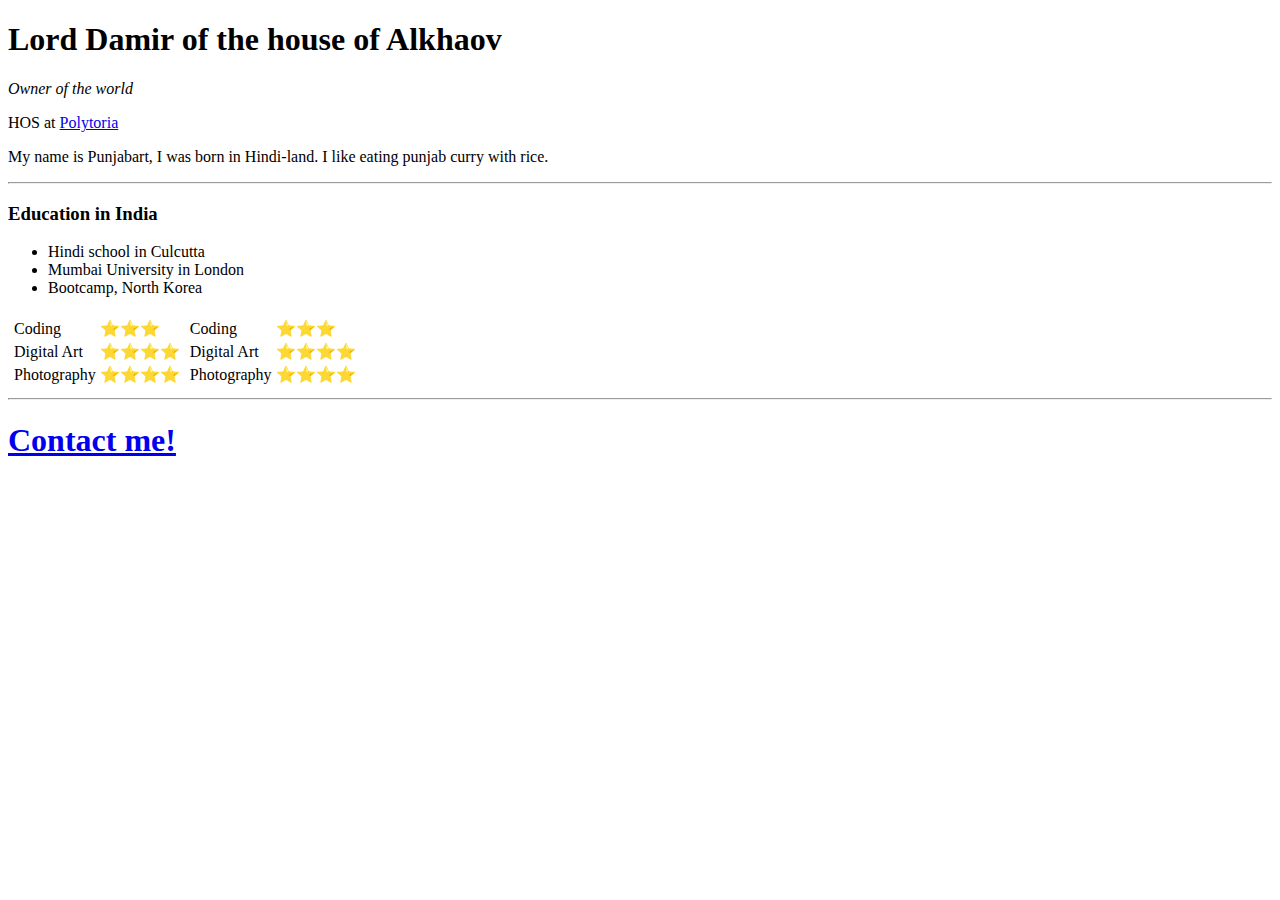
==== index.htm @ b2e3c0d7 "Changed meta content information" ====
<!DOCTYPE html>
<html lang="en">
<head>
    <meta charset="UTF-8">
    <meta http-equiv="X-UA-Compatible" content="IE=edge">
    <meta name="viewport" content="width=device-width, initial-scale=1.0">
    <meta content="PUNJAB RESUME" property="og:title" />
    <meta content="Welcome to Punjab Resume LLC, where we value your samosa chicken recipes." property="og:description" />
    <meta content="https://embed.com/this-is-the-site-url" property="og:url" />
    <meta content="https://embed.com/embedimage.png" property="og:image" />
    <meta content="#43B581" data-react-helmet="true" name="theme-color" />
    <title>Document</title>
</head>
<body>
    <h1>Lord Damir of the house of Alkhaov</h1>
    <p><i>Owner of the world</i></p>
    <p>HOS at <a href="https://polytoria.com">Polytoria</a></p>
    <p>My name is Punjabart, I was born in Hindi-land. I like eating punjab curry with rice.</p>
    <hr>
    <h3>Education in India</h3>
    <ul>
        <li>Hindi school in Culcutta</li>
        <li>Mumbai University in London</li>
        <li>Bootcamp, North Korea</li>
    </ul>
    <table>
        <tr>
            <td>
                <table>
                    <tr>
                        <td>Coding</td>
                        <td>⭐⭐⭐</td>
                    </tr>
                    <tr>
                        <td>Digital Art</td>
                        <td>⭐⭐⭐⭐</td>
                    </tr>
                    <tr>
                        <td>Photography</td>
                        <td>⭐⭐⭐⭐</td>
                    </tr>
                </table>
            </td>
            <td>
                <table>
                    <tr>
                        <td>Coding</td>
                        <td>⭐⭐⭐</td>
                    </tr>
                    <tr>
                        <td>Digital Art</td>
                        <td>⭐⭐⭐⭐</td>
                    </tr>
                    <tr>
                        <td>Photography</td>
                        <td>⭐⭐⭐⭐</td>
                    </tr>
                </table>
            </td>
        </tr>
    </table>
    <hr>
    <h1><a href="hobbies.htm">Contact me!</a></h1>
</body>
</html>
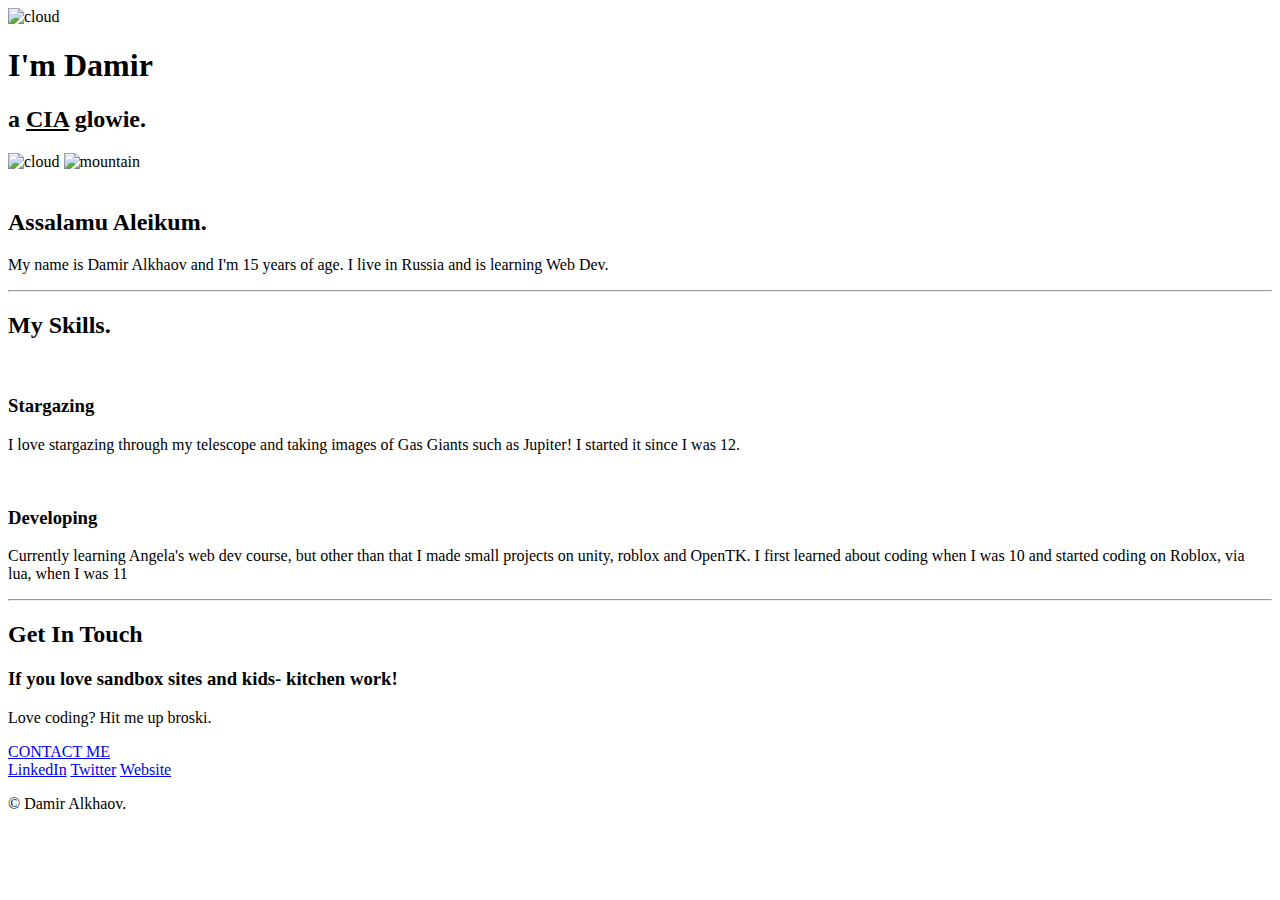
==== commit 7578c65f: "added discord embed" ====
--- a/index.htm
+++ b/index.htm
@@ -1,65 +1,65 @@
 <!DOCTYPE html>
 <html lang="en">
-<head>
-    <meta charset="UTF-8">
-    <meta http-equiv="X-UA-Compatible" content="IE=edge">
-    <meta name="viewport" content="width=device-width, initial-scale=1.0">
-    <meta content="PUNJAB RESUME" property="og:title" />
-    <meta content="Welcome to Punjab Resume LLC, where we value your samosa chicken recipes." property="og:description" />
-    <meta content="https://embed.com/this-is-the-site-url" property="og:url" />
-    <meta content="https://embed.com/embedimage.png" property="og:image" />
-    <meta content="#43B581" data-react-helmet="true" name="theme-color" />
-    <title>Document</title>
-</head>
-<body>
-    <h1>Lord Damir of the house of Alkhaov</h1>
-    <p><i>Owner of the world</i></p>
-    <p>HOS at <a href="https://polytoria.com">Polytoria</a></p>
-    <p>My name is Punjabart, I was born in Hindi-land. I like eating punjab curry with rice.</p>
-    <hr>
-    <h3>Education in India</h3>
-    <ul>
-        <li>Hindi school in Culcutta</li>
-        <li>Mumbai University in London</li>
-        <li>Bootcamp, North Korea</li>
-    </ul>
-    <table>
-        <tr>
-            <td>
-                <table>
-                    <tr>
-                        <td>Coding</td>
-                        <td>⭐⭐⭐</td>
-                    </tr>
-                    <tr>
-                        <td>Digital Art</td>
-                        <td>⭐⭐⭐⭐</td>
-                    </tr>
-                    <tr>
-                        <td>Photography</td>
-                        <td>⭐⭐⭐⭐</td>
-                    </tr>
-                </table>
-            </td>
-            <td>
-                <table>
-                    <tr>
-                        <td>Coding</td>
-                        <td>⭐⭐⭐</td>
-                    </tr>
-                    <tr>
-                        <td>Digital Art</td>
-                        <td>⭐⭐⭐⭐</td>
-                    </tr>
-                    <tr>
-                        <td>Photography</td>
-                        <td>⭐⭐⭐⭐</td>
-                    </tr>
-                </table>
-            </td>
-        </tr>
-    </table>
-    <hr>
-    <h1><a href="hobbies.htm">Contact me!</a></h1>
-</body>
+    <head>
+        <meta charset="UTF-8">
+        <meta http-equiv="X-UA-Compatible" content="IE=edge">
+        <meta name="viewport" content="width=device-width, initial-scale=1.0">
+        <link rel="stylesheet" href="css/style.css">
+        <link rel="icon" href="favicon.ico">
+        <title>Damir Alkhaov</title>
+        <link rel="preconnect" href="https://fonts.googleapis.com">
+        <link rel="preconnect" href="https://fonts.gstatic.com" crossorigin>
+        <link href="https://fonts.googleapis.com/css2?family=Licorice&display=swap" rel="stylesheet">
+        <meta content="Damir Alkhaov" property="og:title" />
+        <meta content="Welcome to Damir's personal website!" property="og:description" />
+        <meta content="http://alkhaov.xyz" property="og:url" />
+        <meta content="http://alkhaov.xyz/images/me.png" property="og:image" />
+        <meta content="#43B581" data-react-helmet="true" name="theme-color" />
+    </head>
+    <body>
+        
+        <div class="main-div">
+            <img id="first-cloud" src="images/cloud.png" alt="cloud">
+            <h1>I'm Damir</h1>
+            <h2>a <span style="text-decoration: underline;">CIA</span> glowie.</h2>
+            <img id="second-cloud" src="images/cloud.png" alt="cloud">
+            <img id="mountain" src="images/mountain.png" alt="mountain">
+        </div>
+        <div class="middle-container">
+            <div class="profile">
+              <img src="images/me.png" style="border-radius: 100%; width: 10%;" alt="">
+              <h2>Assalamu Aleikum.</h2>
+              <p>My name is Damir Alkhaov and I'm 15 years of age. I live in Russia and is learning Web Dev.</p>
+            </div>
+            <hr>
+            <div class="skills">
+              <h2>My Skills.</h2>
+              <div class="skill-row">
+                <img class="planet-img" src="images/uranus.png" alt="">
+                <h3>Stargazing</h3>
+                <p>I love stargazing through my telescope and taking images of Gas Giants such as Jupiter! I started it since I was 12.</p>
+              </div>
+              <div class="skill-row">
+                <img class="computer-img" src="images/computer.png" alt="">
+                <h3>Developing</h3>
+                <p>Currently learning Angela's web dev course, but other than that I made small projects on unity, roblox and OpenTK. I first learned about coding when I was 10 and started coding on Roblox, via lua, when I was 11</p>
+              </div>
+            </div>
+            <hr>
+            <div class="contact-me">
+              <h2>Get In Touch</h2>
+              <h3>If you love sandbox sites and kids- kitchen work!</h3>
+              <p>Love coding? Hit me up broski.</p>
+              <a class="btn-contact" href="mailto:kiraiodium@gmail.com">CONTACT ME</a>
+            </div>
+          </div>
+          
+          
+          <div class="bottom-container">
+            <a class="footer-link" href="#">LinkedIn</a>
+            <a class="footer-link" href="https://twitter.com/alkhaov">Twitter</a>
+            <a class="footer-link" href="#">Website</a>
+            <p id="surname">© Damir Alkhaov.</p>
+          </div>
+    </body>
 </html>
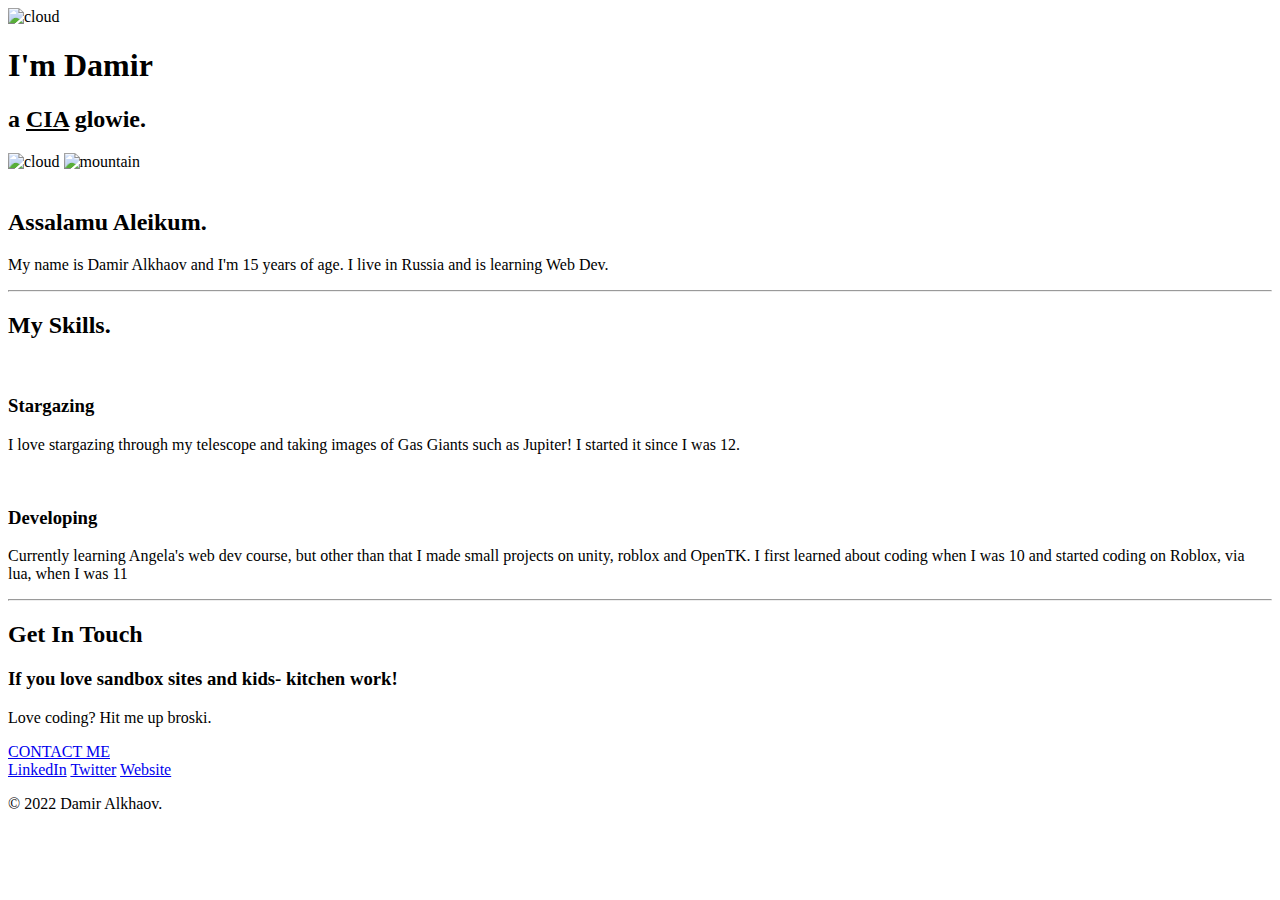
==== commit a93bb1d3: "added year in the bottom" ====
--- a/index.htm
+++ b/index.htm
@@ -59,7 +59,7 @@
             <a class="footer-link" href="#">LinkedIn</a>
             <a class="footer-link" href="https://twitter.com/alkhaov">Twitter</a>
             <a class="footer-link" href="#">Website</a>
-            <p id="surname">© Damir Alkhaov.</p>
+            <p id="surname">© 2022 Damir Alkhaov.</p>
           </div>
     </body>
 </html>
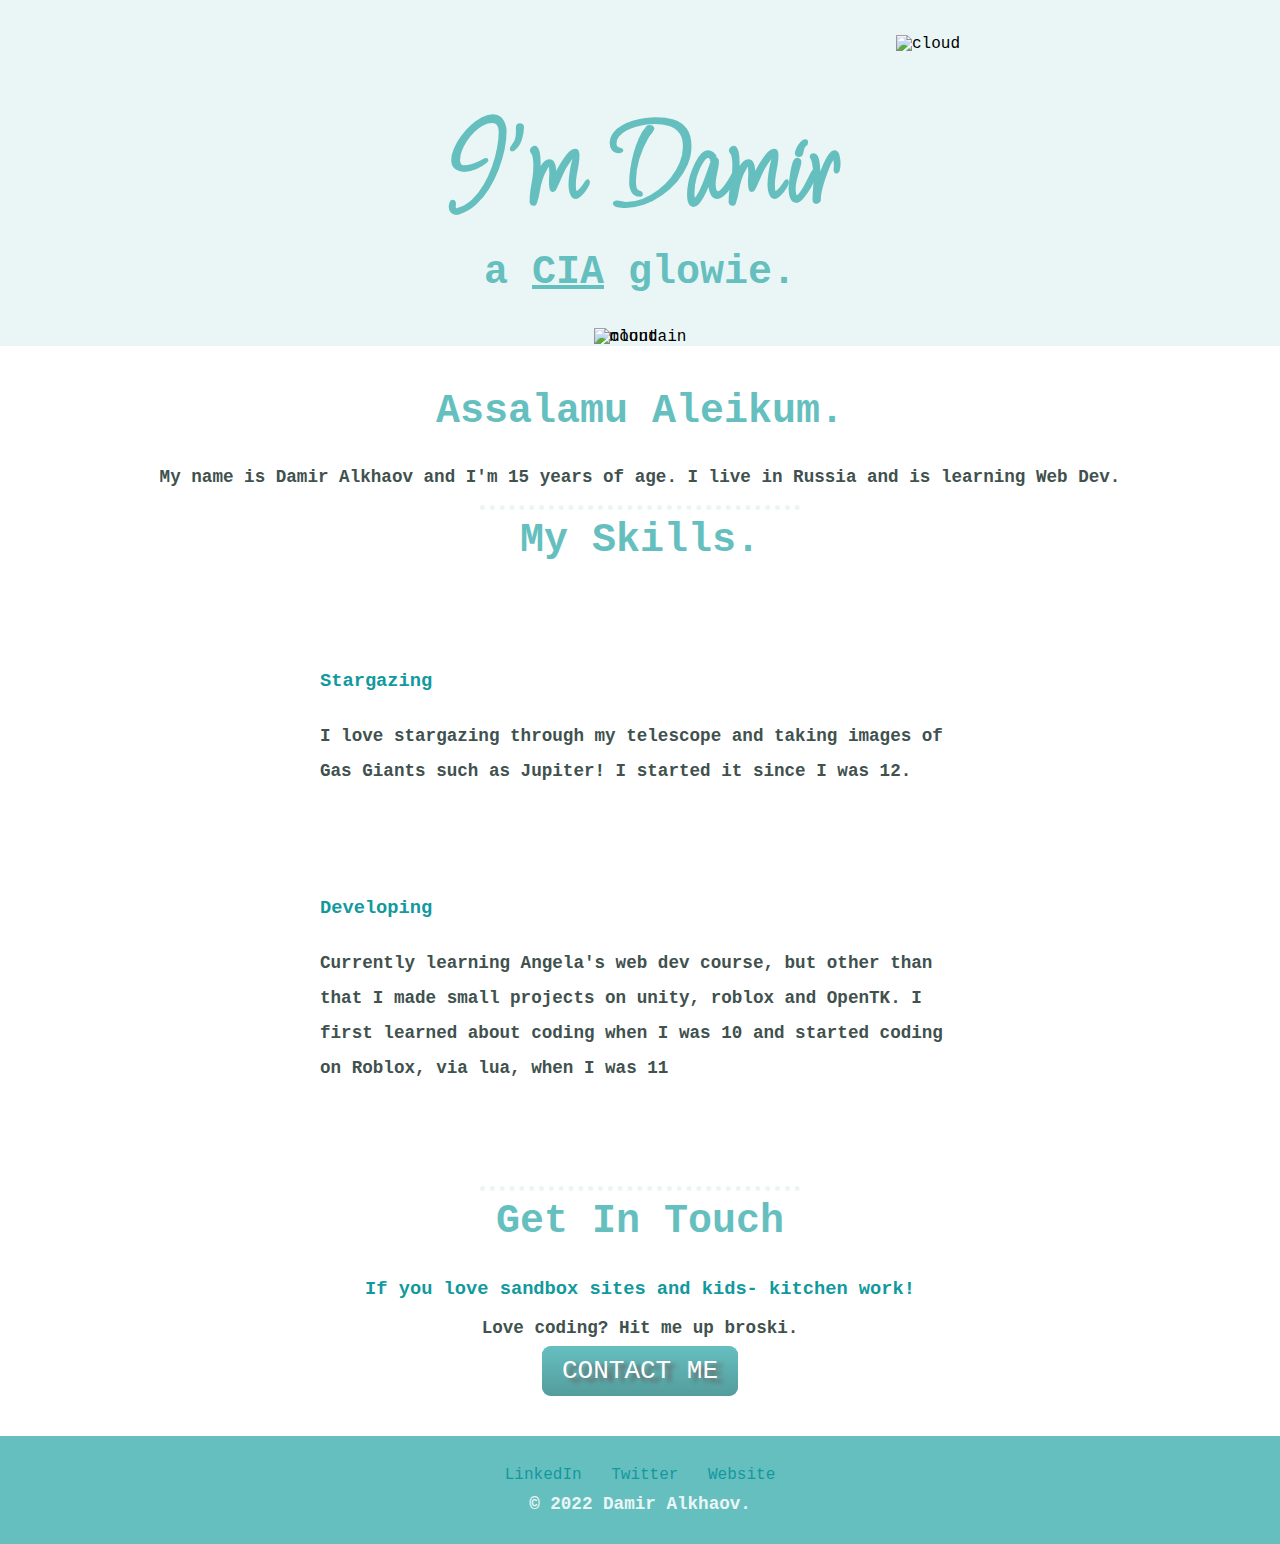
==== commit e74ae3fd: "updated me.png width" ====
--- a/index.htm
+++ b/index.htm
@@ -27,7 +27,7 @@
         </div>
         <div class="middle-container">
             <div class="profile">
-              <img src="images/me.png" style="border-radius: 100%; width: 10%;" alt="">
+              <img src="images/me.png" style="border-radius: 100%; width: 25%;" alt="">
               <h2>Assalamu Aleikum.</h2>
               <p>My name is Damir Alkhaov and I'm 15 years of age. I live in Russia and is learning Web Dev.</p>
             </div>
--- a/css/style.css
+++ b/css/style.css
@@ -0,0 +1,130 @@
+body {
+    margin: 0%;
+    color: #000000;
+    background-color: #ffffff;
+    font-family: 'Courier New', Courier, monospace;
+    text-align: center;
+}
+
+.main-div {
+    background-color: #EAF6F6;
+    position: relative;
+    
+    padding-top: 100px;
+}
+
+h1 {
+    margin-top: 0;
+    margin-bottom: 0;
+    font-size: 750%;
+    font-family: 'Licorice', cursive;
+    color: #66BFBF;
+}
+
+#first-cloud {
+    position: absolute;
+    top: 10%;
+    right: 25%;
+}
+
+#second-cloud{
+    position: absolute;
+
+}
+
+.middle-container {
+    margin-top: 25px;
+}
+
+.bottom-container {
+    background-color: #66BFBF;
+    margin: 50px 0 0 0;
+    padding: 30px 0;
+}
+
+h2 {
+    margin-top: 0;
+    font-size: 2.5rem;
+    color: #66BFBF;
+}
+
+h3, a {
+    color: #11999E;
+}
+
+hr {
+    width: 25%;
+    border: #EAF6F6 dotted 5px;
+    border-left: 0px;
+    border-right: 0px;
+    border-bottom: 0px;
+}
+
+p {
+    font-size: 110%;
+    font-weight: bold;
+    color: #40514E;
+}
+
+a{
+    text-decoration: none;
+    margin: 0 10px;
+    color: #11999E;
+}
+
+.skill-row {
+    
+    width: 50%;
+    margin: 100px auto 100px auto; 
+    text-align: left;
+    line-height: 2;
+}
+
+.planet-img {
+    width: 12rem;
+    float: left;
+    margin-right: 30px;
+}
+
+.computer-img {
+    border-radius: 100%; width: 12rem;
+    float: right;
+    margin-left: 30px;
+}
+
+.btn-contact {
+    background: #66BFBF;
+    background-image: -webkit-linear-gradient(top, #66BFBF, #549c9c);
+    background-image: -moz-linear-gradient(top, #66BFBF, #549c9c);
+    background-image: -ms-linear-gradient(top, #66BFBF, #549c9c);
+    background-image: -o-linear-gradient(top, #66BFBF, #549c9c);
+    background-image: linear-gradient(to bottom, #66BFBF, #549c9c);
+    -webkit-border-radius: 9;
+    -moz-border-radius: 9;
+    border-radius: 9px;
+    text-shadow: 6px 4px 4px #666666;
+    font-family: 'Courier New', Courier, monospace;
+    color: #ffffff;
+    font-size: 26px;
+    padding: 10px 20px 10px 20px;
+    text-decoration: none;
+  }
+  
+  .btn-contact:hover {
+    background: #549c9c;
+    background-image: -webkit-linear-gradient(top, #549c9c, #66BFBF);
+    background-image: -moz-linear-gradient(top, #549c9c, #66BFBF);
+    background-image: -ms-linear-gradient(top, #549c9c, #66BFBF);
+    background-image: -o-linear-gradient(top, #549c9c, #66BFBF);
+    background-image: linear-gradient(to bottom, #549c9c, #66BFBF);
+    text-decoration: none;
+  }
+
+  #surname {
+      margin: 10px 0 0 0;
+      color: #EAF6F6;
+  }
+
+  #mountain {
+      width: 50%;
+  }